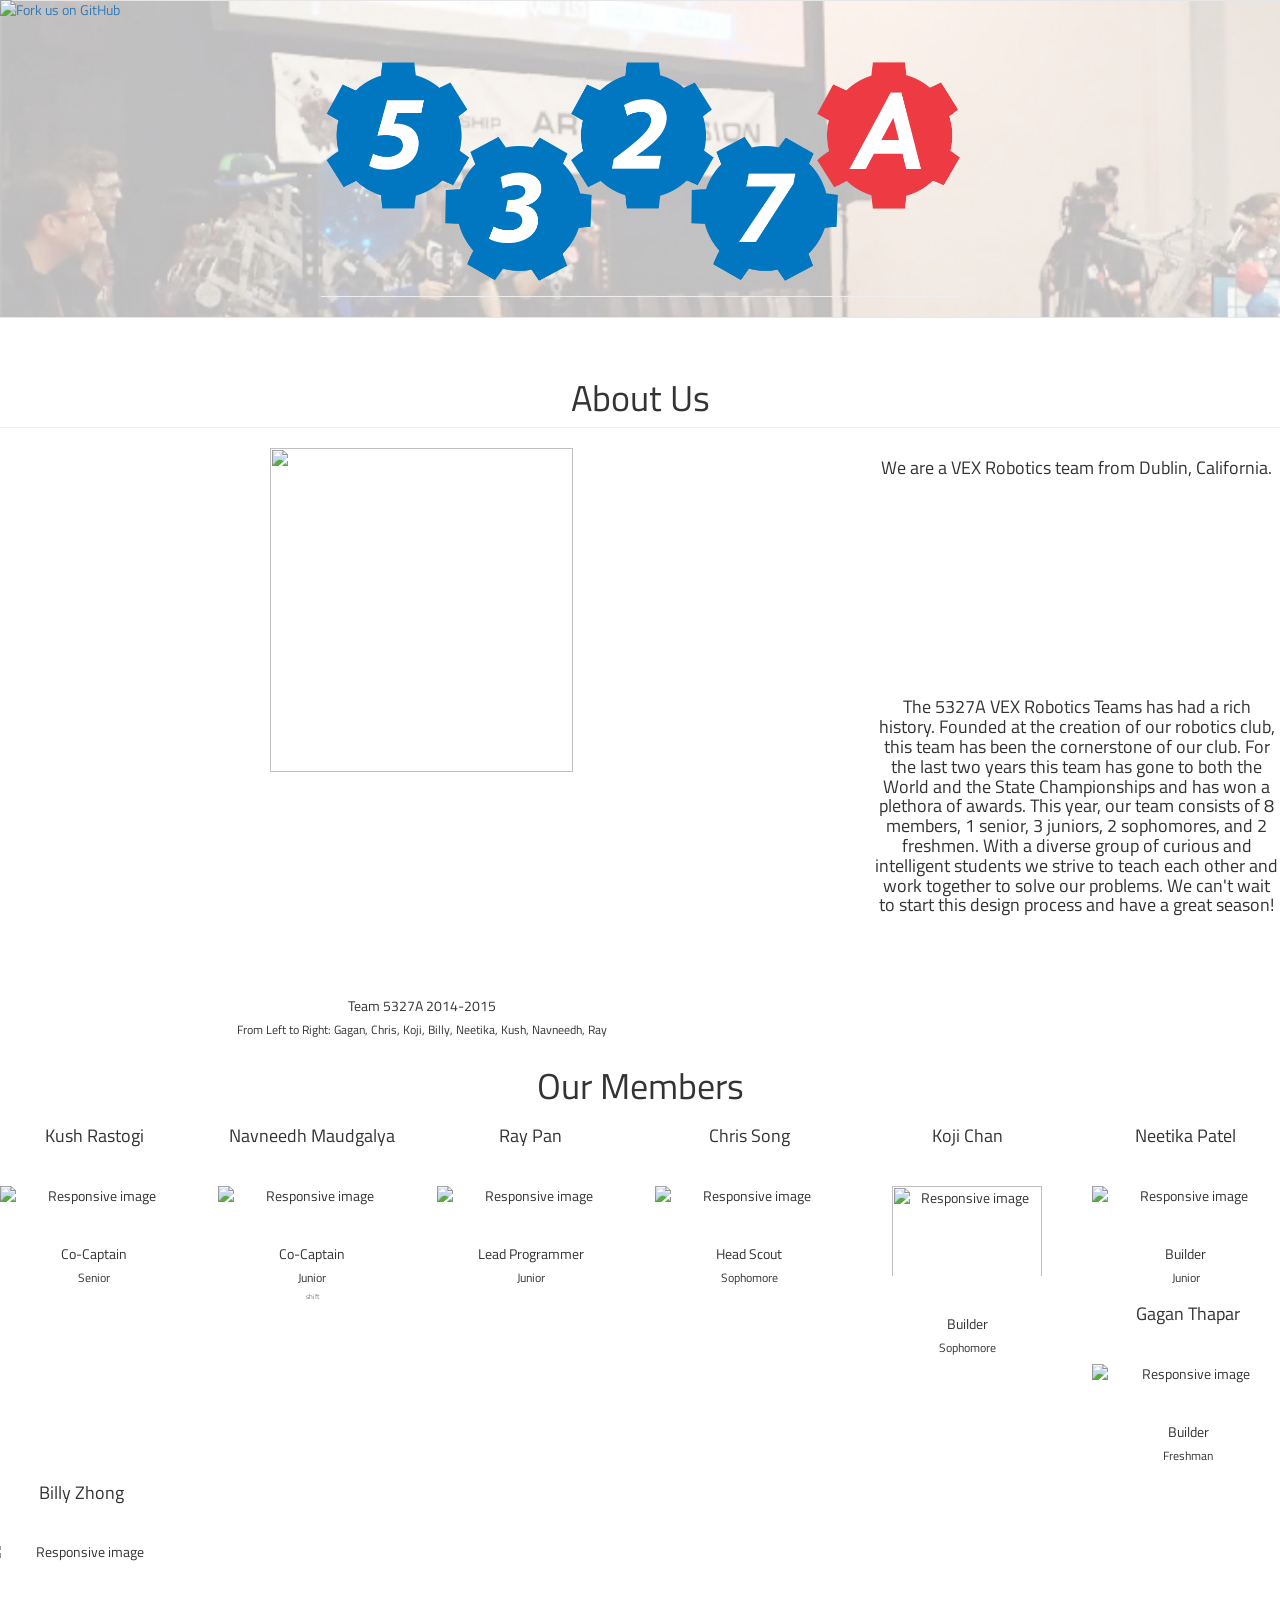
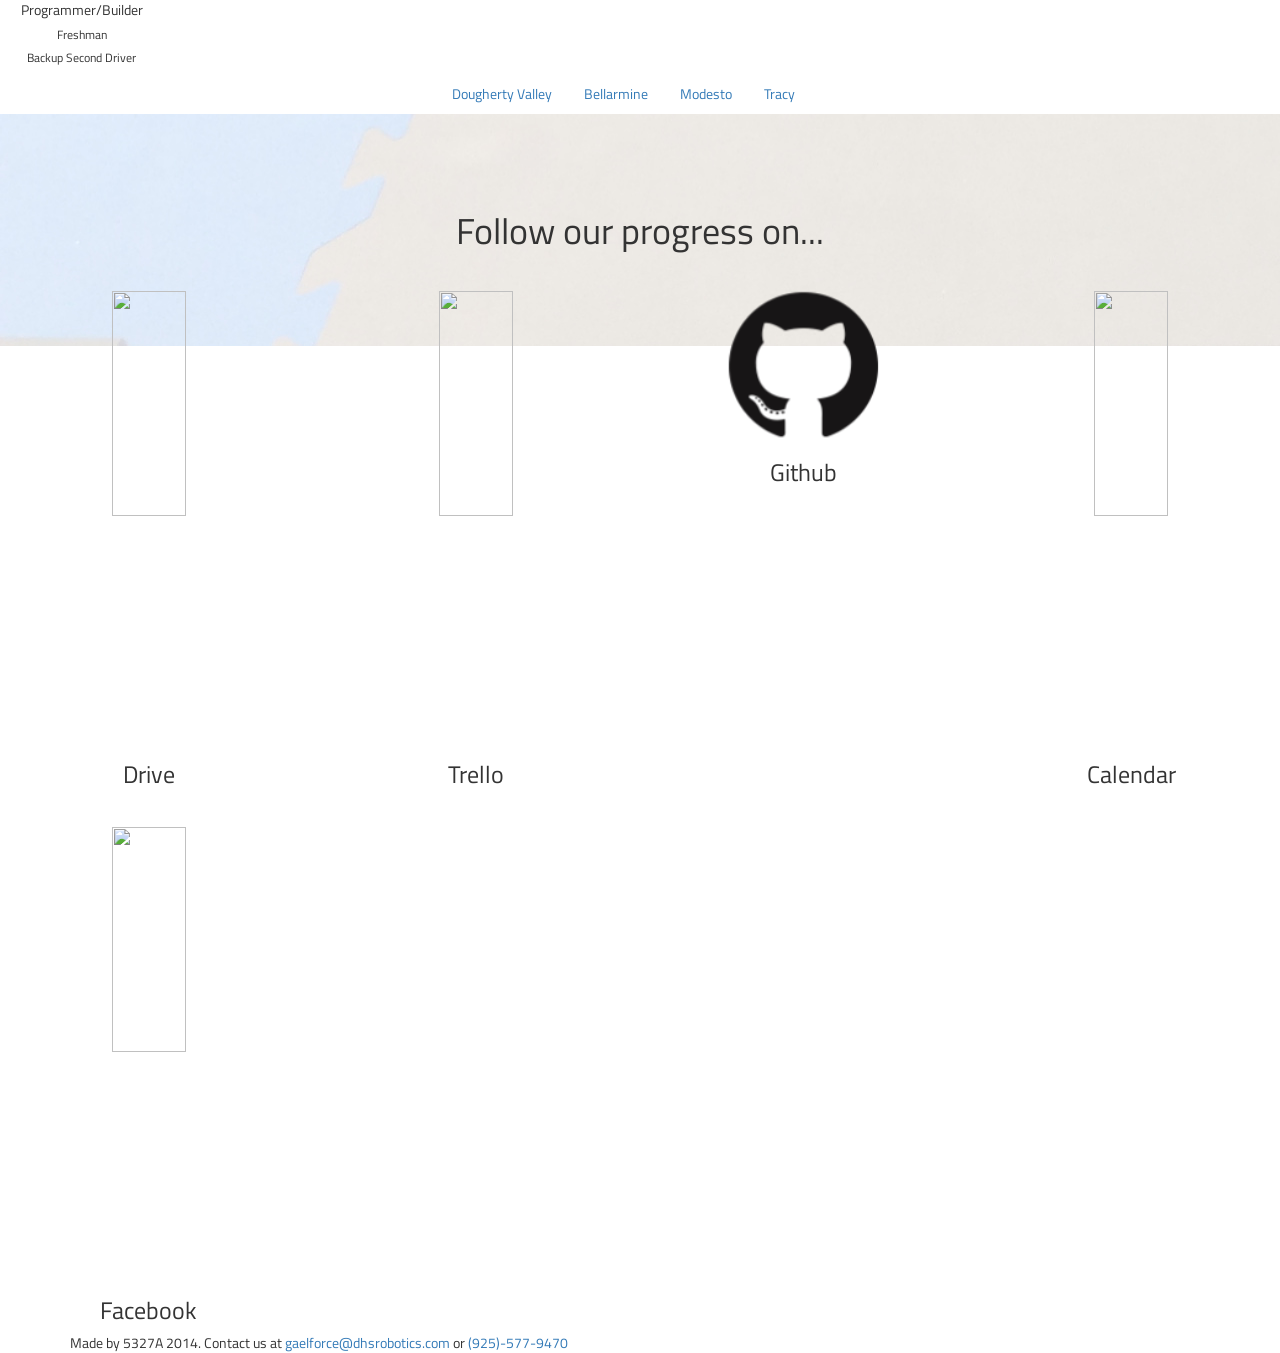
==== index.html @ e6330ae2 "Website for 5327A" ====
<html ng-app='tournamentApp'>
<head>
  <base href="/">
  <script src="https://cdnjs.cloudflare.com/ajax/libs/angular.js/1.3.13/angular.min.js"></script>
  <script src="https://cdnjs.cloudflare.com/ajax/libs/angular.js/1.3.13/angular-route.min.js"></script>
  <script src="app.js"></script>
  <link rel="stylesheet" href="animate.css">
  <meta name="viewport" content="width=device-width, initial-scale=1.0">
  <style>
  .preload * {
  -webkit-transition: none !important;
  -moz-transition: none !important;
  -ms-transition: none !important;
  -o-transition: none !important;
  }
  </style>
  <Title>5327A-Home</title>
  <link rel="shortcut icon" href="favicon.ico" />
  <link href="//maxcdn.bootstrapcdn.com/bootstrap/3.2.0/css/bootstrap.min.css" rel="stylesheet">
  <link href='http://fonts.googleapis.com/css?family=Titillium+Web' rel='stylesheet' type='text/css'>
</head>

<body class="preload " style="font-family: 'Titillium Web', sans-serif;background-color:#ffffff;border-color:#ffffff">
  <div>
    <nav id="jgau0" class="navbar navbar-default row" role="navigation" style="padding:0;background-attachment:fixed;background-repeat:no-repeat;background-image: url('worlds2014.jpg'); background-size:100%"nav class="navbar navbar-default row" role="navigation" style="padding:0;background-attachment:fixed;background-repeat:no-repeat;background-image: url('worlds2014.jpg'); background-size:100%">
      <div class="container-fluid col-lg-12 col-md-12 col-sm-12">
      <!-- Brand and toggle get grouped for better mobile display -->
        <center>
          <img id="wd0" width="50%" class=" page-header animated fadeInDown visible-lg visible-md shadowed" src="5327A.png" style="-webkit-animation-duration: 2s;-webkit-animation-delay:;-webkit-animation-iteration-count: 1;padding-top:15px">
          <img id="wd1" width="50%" class=" page-header animated fadeInDown visible-sm shadowed" src="5327A.png" style="-webkit-animation-duration: 2s;-webkit-animation-delay:;-webkit-animation-iteration-count: 1;">
          <img id="wd2" width="95%" class=" page-header animated fadeInDown visible-xs shadowed" src="5327A.png" style="padding-top:5px;-webkit-animation-duration: 2s;-webkit-animation-delay: ;-webkit-animation-iteration-count: 1;">
        </center>
      </div>
      <!-- Collect the nav links, forms, and other content for toggling -->

    </nav>
  </div>
    <div class="row">
	<a href="https://github.com/5327A"><img style="position: absolute; top: 0; left: 0; border: 0;" src="https://camo.githubusercontent.com/82b228a3648bf44fc1163ef44c62fcc60081495e/68747470733a2f2f73332e616d617a6f6e6177732e636f6d2f6769746875622f726962626f6e732f666f726b6d655f6c6566745f7265645f6161303030302e706e67" alt="Fork us on GitHub" data-canonical-src="https://s3.amazonaws.com/github/ribbons/forkme_left_red_aa0000.png"></a>
     <center> 
	  <h1 class="page-header">About Us</h1>
    </center>
    <div class="col-md-8 col-lg-8">
      <center>
      <img id="wd3" style="width:60%" src="assets/IMG_0251.JPG">
	  <h5 class="col-md-12">Team 5327A 2014-2015</h5>
	  <h6>From Left to Right: Gagan, Chris, Koji, Billy, Neetika, Kush, Navneedh, Ray</h6>
    </center>
    </div>
    <div class="col-md-4 col-lg-4" style="padding-left:15px">
      <center>
        <h4> We are a VEX Robotics team from Dublin, California. </h4>
      <script type="text/javascript" src="http://maps.google.com/maps/api/js?sensor=false"></script><div style="overflow:hidden;height:200px;width:200px;"><div id="gmap_canvas" style="height:300;width:300px;"></div><style>#gmap_canvas img{max-width:none!important;background:none!important}</style><a class="google-map-code" href="http://www.map-embed.com" id="get-map--webkit">map-embed.com</a></div><script type="text/javascript"> function init_map(){var myOptions = {zoom:10,center:new google.maps.LatLng(37.720565,-121.92403000000002),mapTypeId: google.maps.MapTypeId.ROADMAP};map = new google.maps.Map(document.getElementById("gmap_canvas"), myOptions);marker = new google.maps.Marker({map: map,position: new google.maps.LatLng(37.720565, -121.92403000000002)});infowindow = new google.maps.InfoWindow({content:"<b>5327A GaelForce</b><br/>8151 Village Parkway<br/>94568 Dublin" });google.maps.event.addListener(marker, "click", function(){infowindow.open(map,marker);});}google.maps.event.addDomListener(window, 'load', init_map);</script>
      <h4>The 5327A VEX Robotics Teams has had a rich history. Founded at the creation of our robotics club, this team has been the cornerstone of our club. For the last two years this team has gone to both the World and the State Championships and has won a plethora of awards. This year, our team consists of 8 members, 1 senior, 3 juniors, 2 sophomores, and 2 freshmen. With a diverse group of curious and intelligent students we strive to teach each other and work together to solve our problems. We can't wait to start this design process and have a great season!</h4>
    </center>
    </div>
  </div>
  <div id="jgau1" class="row" style="background-attachment:fixed;background-image: url('congruent_pentagon.png')">
    <center>
    <h1>Our Members</h1>
      <div class="col-md-2">
        <center>
        <h4>Kush Rastogi</h4>
        <img id="wd4"  style="padding-top:30px;padding-bottom:30px" src="assets/IMG_0276.JPG" class="img-responsive" alt="Responsive image">
        <h5>Co-Captain</h5>
        <h6>Senior</h6>
        </center>
      </div>
      <div class="col-md-2">
       <center>
        <h4>Navneedh Maudgalya</h4>
         <img id="wd5" style="padding-top:30px;padding-bottom:30px"src="assets/IMG_0261.JPG" class="img-responsive" alt="Responsive image">
          <h5>Co-Captain</h5>
         <h6>Junior</h6>
		 <h6 onclick="document.getElementById('wd5').src='http://cdn1.blog.powerblocktv.com/wp-content/uploads/2012/07/how-to-drive-a-stick-shift.jpg'"><small><small>shift</small></small></h6>
       </center>
     </div>
      <div class="col-md-2">
         <center>
         <h4>Ray Pan</h4>
         <img id="wd6" style="padding-top:30px;padding-bottom:30px"src="assets/IMG_0245.JPG" class="img-responsive" alt="Responsive image">
         <h5>Lead Programmer</h5>
         <h6>Junior</h6>
        </center>
     </div>
    <div class="col-md-2">
      <center>
        <h4>Chris Song</h4>
       <img id="wd7" style="padding-top:30px;padding-bottom:30px"src="assets/IMG_0277.JPG" class="img-responsive" alt="Responsive image">
       <h5>Head Scout<h5>
        <h6>Sophomore</h6>
      </center>
    </div>
        <div class="col-md-2">
      <center>
        <h4>Koji Chan</h4>
       <img id="wd8" style="padding-top:30px;padding-bottom:30px;width:150"src="assets/IMG_0205.JPG" class="img-responsive" alt="Responsive image">
       <h5>Builder<h5>
       <h6>Sophomore</h6>
       </center>
    </div>
    <div class="col-md-2">
      <center>
        <h4>Neetika Patel</h4>
       <img id="wd9" style="padding-top:30px;padding-bottom:30px"src="assets/IMG_0253.JPG" class="img-responsive" alt="Responsive image">
        <h5>Builder<h5>
       <h6>Junior</h6>
       </center>
    </div>
  <div class="row">
       <div class="col-md-2">
      <center>
        <h4>Gagan Thapar</h4>
       <img id="wd10" style="padding-top:30px;padding-bottom:30px"src="assets/IMG_0246.JPG" class="img-responsive" alt="Responsive image">
        <h5>Builder<h5>
       <h6>Freshman</h6>
       </center>
    </div>
    <div class="col-md-2">
      <center>
        <h4>Billy Zhong</h4>
       <img id="wd11" style="padding-top:30px;padding-bottom:30px"src="assets/IMG_0264.JPG" class="img-responsive" alt="Responsive image">
        <h5>Programmer/Builder<h5>
       <h6>Freshman</h6>
	   <small><h6>Backup Second Driver</h6></small>
       </center>
    </div>
  </div>
</div>
<div class="row">
  <div ng-view></div>
  <div class="col-md-4 col-md-offset-4">
    <ul class="nav nav-pills">
        <li><a href="/#/Dougherty Valley">Dougherty Valley</a></li>
        <li><a href="/#/Bellarmine">Bellarmine</a></li>
        <li><a href="/#/Modesto">Modesto</a></li>
        <li><a href="/#/Tracy">Tracy</a></li>
    </ul>
  </div>
</div>
  <div id="jgau4" class="row" style="padding-top:6%;background-attachment:fixed;background-repeat:no-repeat;background-image: url('2013state.JPG')">
    <center>
      <h1 class="hidden-xs">Follow our progress on...</h1>
      <h2 class="visible-xs">Follow our progress on...</h2>
    <div class="col-md-3 col-sm-3" style="padding-top:30px">
      <a href="https://drive.google.com/folderview?id=0B-mP4L0fw3mCcE9OMTkxb3Vsalk&usp=sharing" target="_blank">
        <img id="wd12" width="50%" class="animated fadeIn  visible-lg visible-md visible-xs shadowed" src="http://upload.wikimedia.org/wikipedia/commons/7/75/Google_Drive_Logo.svg" style="-webkit-animation-duration: 3s;-webkit-animation-delay: 1.7s;-webkit-animation-iteration-count: 1;">
        <img id="wd13" width="40%" class="animated fadeIn hidden-lg hidden-md hidden-xs  shadowed" src="http://upload.wikimedia.org/wikipedia/commons/7/75/Google_Drive_Logo.svg" style="-webkit-animation-duration: 3s;-webkit-animation-delay: 1.7s;-webkit-animation-iteration-count: 1;">
      </a>
      <h3 class="animated fadeInDown" style="-webkit-animation-duration: 1s;-webkit-animation-delay:1.3s;-webkit-animation-iteration-count: 1;">Drive</h3>
    </div>
    <div class="col-md-3 col-sm-3" style="padding-top:30px">
      <a href="https://trello.com/b/XSf8LdYg/5327a-2014-2015" target="_blank">
        <img id="wd14" width="50%" class="animated fadeIn  visible-lg visible-md visible-xs  shadowed" src="https://www.drupal.org/files/project-images/trello-icon.png" style="-webkit-animation-duration: 3s;-webkit-animation-delay: 1.9s;-webkit-animation-iteration-count: 1;">
        <img id="wd15" width="40%" class="animated fadeIn hidden-lg hidden-md hidden-xs  shadowed" src="https://www.drupal.org/files/project-images/trello-icon.png" style="-webkit-animation-duration: 3s;-webkit-animation-delay: 1.9s;-webkit-animation-iteration-count: 1;">
      </a>
      <h3 class="animated fadeInDown" style="-webkit-animation-duration: 1s;-webkit-animation-delay:1.5s;-webkit-animation-iteration-count: 1;">Trello</h3>
    </div>
    <div class="col-md-3 col-sm-3" style="padding-top:30px">
      <a href="https://github.com/5327A" target="_blank">
        <img id="wd16" width="50%" class="animated fadeIn hidden-xs hidden-sm shadowed" src="github.png" style="-webkit-animation-duration: 3s;-webkit-animation-delay: 2.1s;-webkit-animation-iteration-count: 1;">
        <img id="wd17" width="35%" class="animated fadeIn visible-xs  shadowed" src="github.png" style="-webkit-animation-duration: 3s;-webkit-animation-delay: 2.1s;-webkit-animation-iteration-count: 1;">
        <img id="wd18" width="40%" class="animated fadeIn visible-sm  shadowed" src="github.png" style="-webkit-animation-duration: 3s;-webkit-animation-delay: 2.1s;-webkit-animation-iteration-count: 1;">
      </a>
      <h3 class="animated fadeInDown" style="padding-top:-15px;-webkit-animation-duration: 1s;-webkit-animation-delay:1.7s;-webkit-animation-iteration-count: 1;">Github</h3>
    </div>
	<div class="col-md-3 col-sm-3" style="padding-top:30px">
      <a href="https://www.google.com/calendar/embed?src=5itjnftruqni0lim522pp95ajg%40group.calendar.google.com&ctz=America/Los_Angeles" target="_blank">
        <img id="wd19" width="50%" class="animated fadeIn  visible-lg visible-md visible-xs shadowed" src="http://point.edu/image/icons/1383005132_google_calendar.png" style="-webkit-animation-duration: 3s;-webkit-animation-delay: 1.7s;-webkit-animation-iteration-count: 1;">
        <img id="wd20" width="60%" class="animated fadeIn hidden-lg hidden-md hidden-xs  shadowed" src="http://point.edu/image/icons/1383005132_google_calendar.png" style="-webkit-animation-duration: 3s;-webkit-animation-delay: 1.7s;-webkit-animation-iteration-count: 1;">
      </a>
      <h3 class="animated fadeInDown" style="-webkit-animation-duration: 1s;-webkit-animation-delay:1.3s;-webkit-animation-iteration-count: 1;">Calendar</h3>
    </div>
        <div class="col-md-3 col-sm-3" style="padding-top:30px">
      <a href="https://facebook.com/5327A" target="_blank">
        <img id="wd21" width="50%" class="animated fadeIn  visible-lg visible-md visible-xs shadowed" src="https://www.facebook.com/images/fb_icon_325x325.png" style="-webkit-animation-duration: 3s;-webkit-animation-delay: 1.7s;-webkit-animation-iteration-count: 1;">
        <img id="wd22" width="50%" class="animated fadeIn hidden-lg hidden-md hidden-xs  shadowed" src="https://www.facebook.com/images/fb_icon_325x325.png" style="-webkit-animation-duration: 3s;-webkit-animation-delay: 1.7s;-webkit-animation-iteration-count: 1;">
      </a>
      <h3 class="animated fadeInDown" style="-webkit-animation-duration: 1s;-webkit-animation-delay:1.3s;-webkit-animation-iteration-count: 1;">Facebook</h3>
    </div>
    </center>
  </div>
        <div class="footer">
      <div class="container">
        Made by 5327A 2014. Contact us at <a href="mailto:gaelforce@dhsrobotics.com" target="_top">gaelforce@dhsrobotics.com</a> or <a href="tel:925-577-9470">(925)-577-9470</a>
      </div>
    </div>
  <script src="//ajax.googleapis.com/ajax/libs/jquery/1.11.1/jquery.min.js"></script>
  <script src="//maxcdn.bootstrapcdn.com/bootstrap/3.2.0/js/bootstrap.min.js"></script>
</body>
</html>
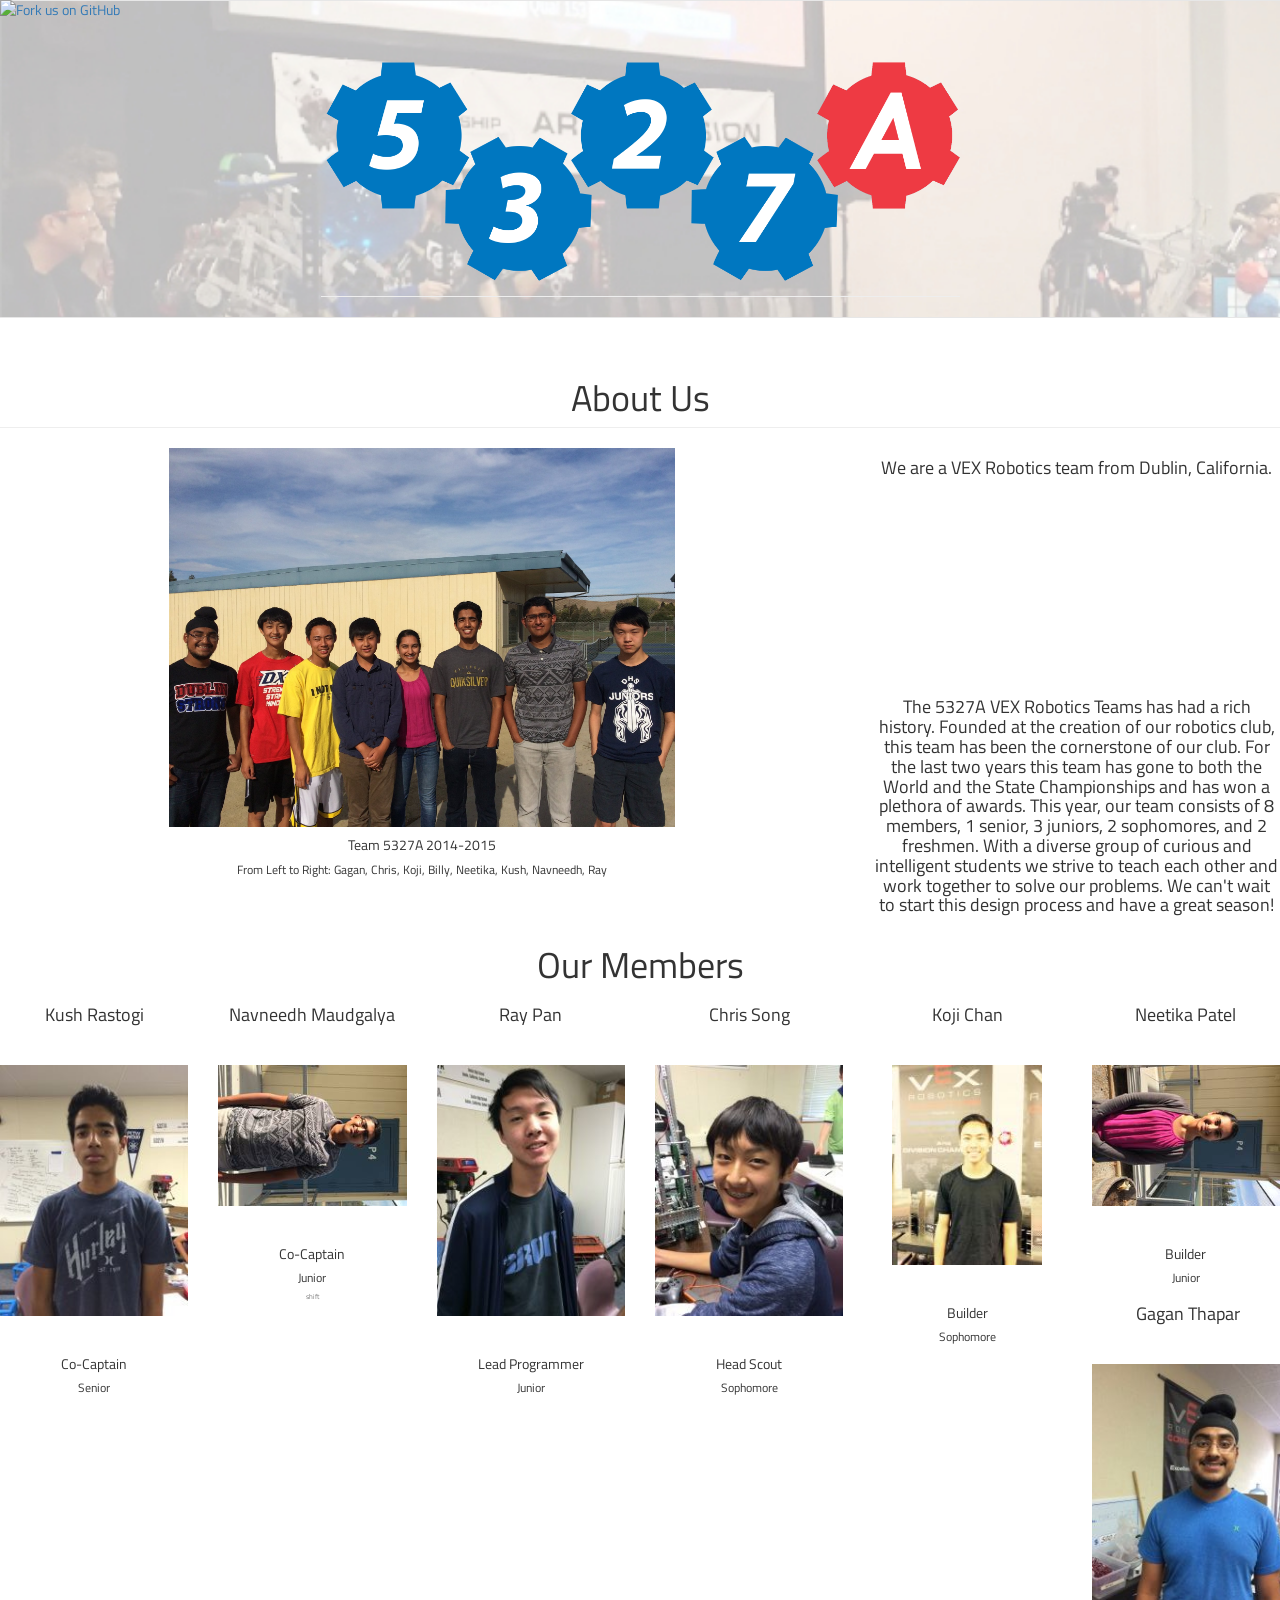
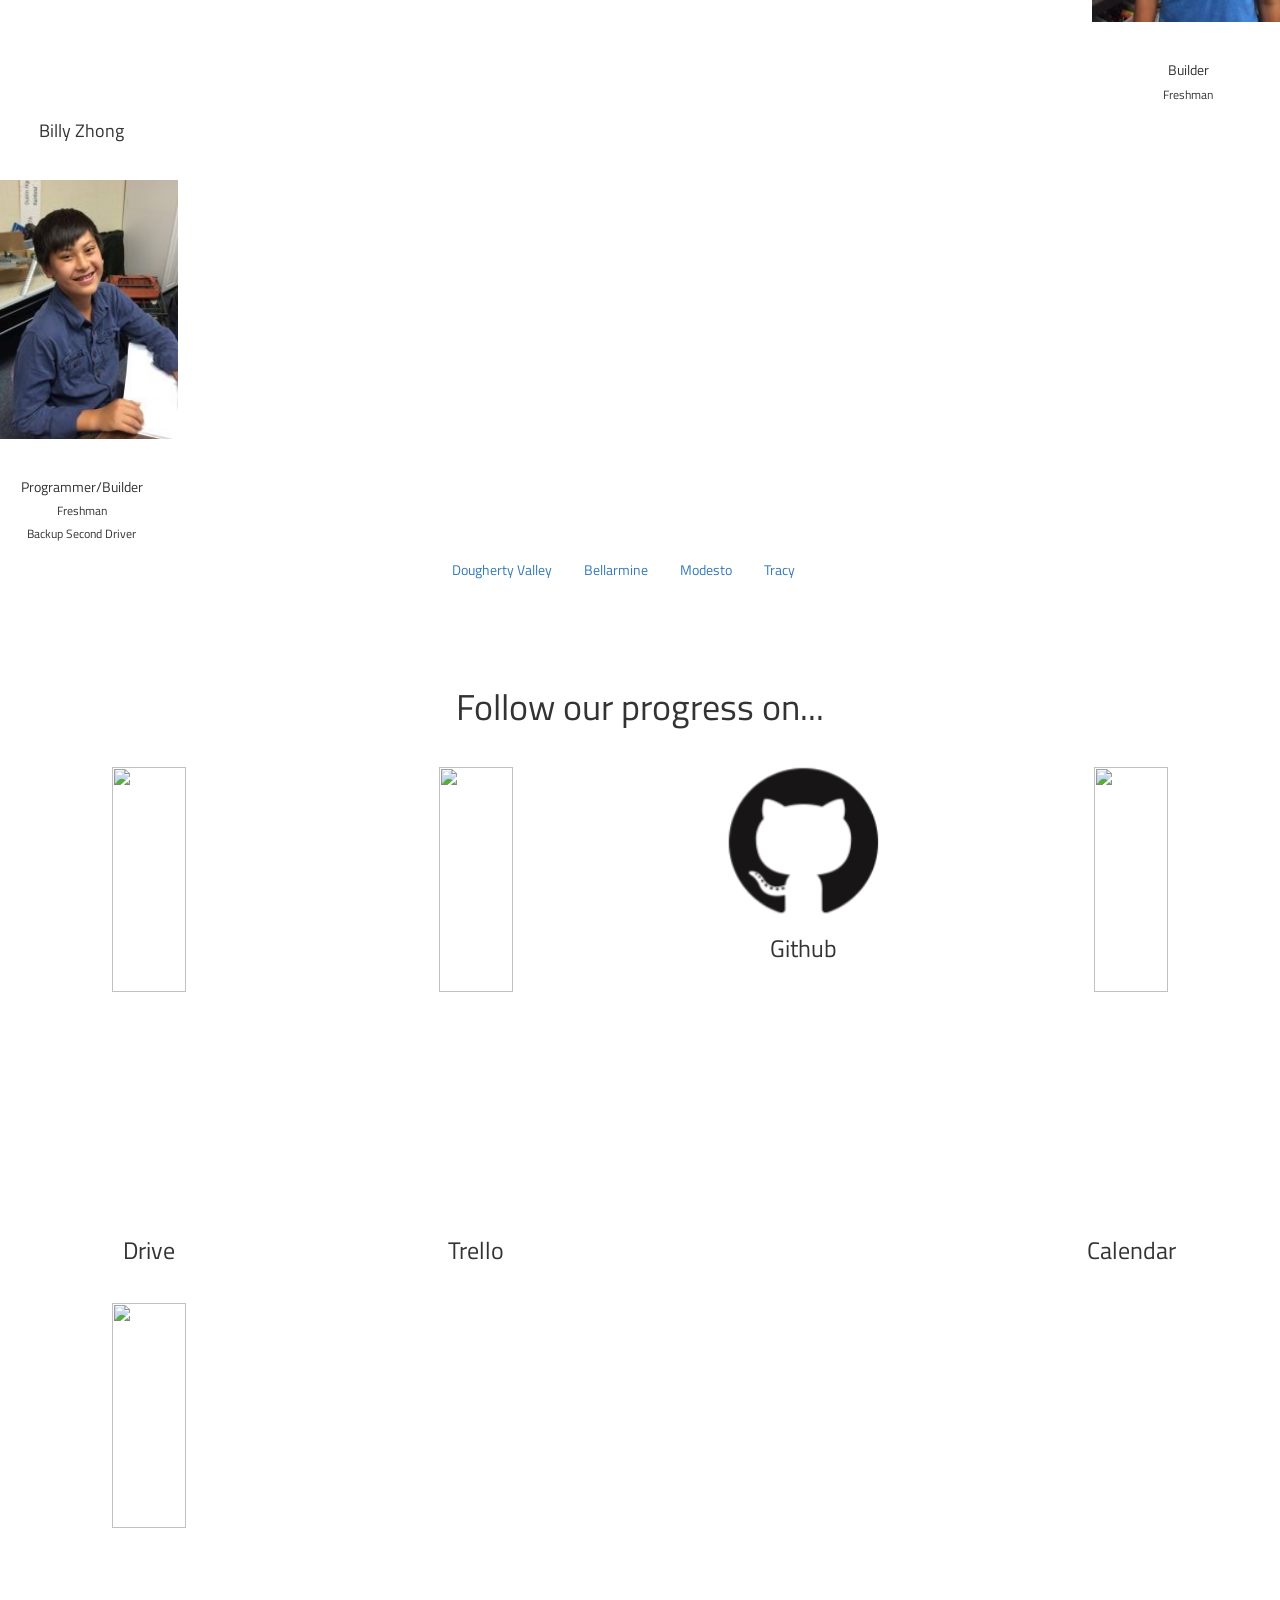
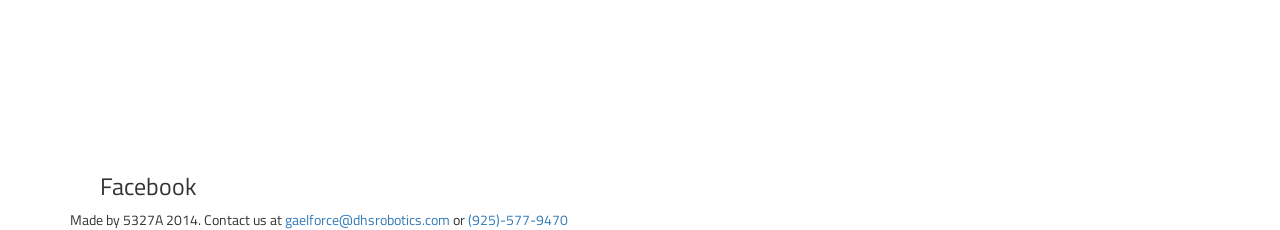
==== commit 6c2ee7c8: "Navneedh is at a 10 still" ====
--- a/index.html
+++ b/index.html
@@ -42,7 +42,7 @@
     </center>
     <div class="col-md-8 col-lg-8">
       <center>
-      <img id="wd3" style="width:60%" src="assets/IMG_0251.JPG">
+      <img id="wd3" style="width:60%" src="Assets/IMG_0251.jpg">
 	  <h5 class="col-md-12">Team 5327A 2014-2015</h5>
 	  <h6>From Left to Right: Gagan, Chris, Koji, Billy, Neetika, Kush, Navneedh, Ray</h6>
     </center>
@@ -61,7 +61,7 @@
       <div class="col-md-2">
         <center>
         <h4>Kush Rastogi</h4>
-        <img id="wd4"  style="padding-top:30px;padding-bottom:30px" src="assets/IMG_0276.JPG" class="img-responsive" alt="Responsive image">
+        <img id="wd4"  style="padding-top:30px;padding-bottom:30px" src="Assets/IMG_0276.jpg" class="img-responsive" alt="Responsive image">
         <h5>Co-Captain</h5>
         <h6>Senior</h6>
         </center>
@@ -69,7 +69,7 @@
       <div class="col-md-2">
        <center>
         <h4>Navneedh Maudgalya</h4>
-         <img id="wd5" style="padding-top:30px;padding-bottom:30px"src="assets/IMG_0261.JPG" class="img-responsive" alt="Responsive image">
+         <img id="wd5" style="padding-top:30px;padding-bottom:30px"src="Assets/IMG_0261.jpg" class="img-responsive" alt="Responsive image">
           <h5>Co-Captain</h5>
          <h6>Junior</h6>
 		 <h6 onclick="document.getElementById('wd5').src='http://cdn1.blog.powerblocktv.com/wp-content/uploads/2012/07/how-to-drive-a-stick-shift.jpg'"><small><small>shift</small></small></h6>
@@ -78,7 +78,7 @@
       <div class="col-md-2">
          <center>
          <h4>Ray Pan</h4>
-         <img id="wd6" style="padding-top:30px;padding-bottom:30px"src="assets/IMG_0245.JPG" class="img-responsive" alt="Responsive image">
+         <img id="wd6" style="padding-top:30px;padding-bottom:30px"src="Assets/IMG_0245.jpg" class="img-responsive" alt="Responsive image">
          <h5>Lead Programmer</h5>
          <h6>Junior</h6>
         </center>
@@ -86,7 +86,7 @@
     <div class="col-md-2">
       <center>
         <h4>Chris Song</h4>
-       <img id="wd7" style="padding-top:30px;padding-bottom:30px"src="assets/IMG_0277.JPG" class="img-responsive" alt="Responsive image">
+       <img id="wd7" style="padding-top:30px;padding-bottom:30px"src="Assets/IMG_0277.jpg" class="img-responsive" alt="Responsive image">
        <h5>Head Scout<h5>
         <h6>Sophomore</h6>
       </center>
@@ -94,7 +94,7 @@
         <div class="col-md-2">
       <center>
         <h4>Koji Chan</h4>
-       <img id="wd8" style="padding-top:30px;padding-bottom:30px;width:150"src="assets/IMG_0205.JPG" class="img-responsive" alt="Responsive image">
+       <img id="wd8" style="padding-top:30px;padding-bottom:30px;width:150"src="Assets/IMG_0205.jpg" class="img-responsive" alt="Responsive image">
        <h5>Builder<h5>
        <h6>Sophomore</h6>
        </center>
@@ -102,7 +102,7 @@
     <div class="col-md-2">
       <center>
         <h4>Neetika Patel</h4>
-       <img id="wd9" style="padding-top:30px;padding-bottom:30px"src="assets/IMG_0253.JPG" class="img-responsive" alt="Responsive image">
+       <img id="wd9" style="padding-top:30px;padding-bottom:30px"src="Assets/IMG_0253.jpg" class="img-responsive" alt="Responsive image">
         <h5>Builder<h5>
        <h6>Junior</h6>
        </center>
@@ -111,7 +111,7 @@
        <div class="col-md-2">
       <center>
         <h4>Gagan Thapar</h4>
-       <img id="wd10" style="padding-top:30px;padding-bottom:30px"src="assets/IMG_0246.JPG" class="img-responsive" alt="Responsive image">
+       <img id="wd10" style="padding-top:30px;padding-bottom:30px"src="Assets/IMG_0246.jpg" class="img-responsive" alt="Responsive image">
         <h5>Builder<h5>
        <h6>Freshman</h6>
        </center>
@@ -119,7 +119,7 @@
     <div class="col-md-2">
       <center>
         <h4>Billy Zhong</h4>
-       <img id="wd11" style="padding-top:30px;padding-bottom:30px"src="assets/IMG_0264.JPG" class="img-responsive" alt="Responsive image">
+       <img id="wd11" style="padding-top:30px;padding-bottom:30px"src="Assets/IMG_0264.jpg" class="img-responsive" alt="Responsive image">
         <h5>Programmer/Builder<h5>
        <h6>Freshman</h6>
 	   <small><h6>Backup Second Driver</h6></small>
@@ -138,7 +138,7 @@
     </ul>
   </div>
 </div>
-  <div id="jgau4" class="row" style="padding-top:6%;background-attachment:fixed;background-repeat:no-repeat;background-image: url('2013state.JPG')">
+  <div id="jgau4" class="row" style="padding-top:6%;background-attachment:fixed;background-repeat:no-repeat;background-image: url('2013state.jpg')">
     <center>
       <h1 class="hidden-xs">Follow our progress on...</h1>
       <h2 class="visible-xs">Follow our progress on...</h2>
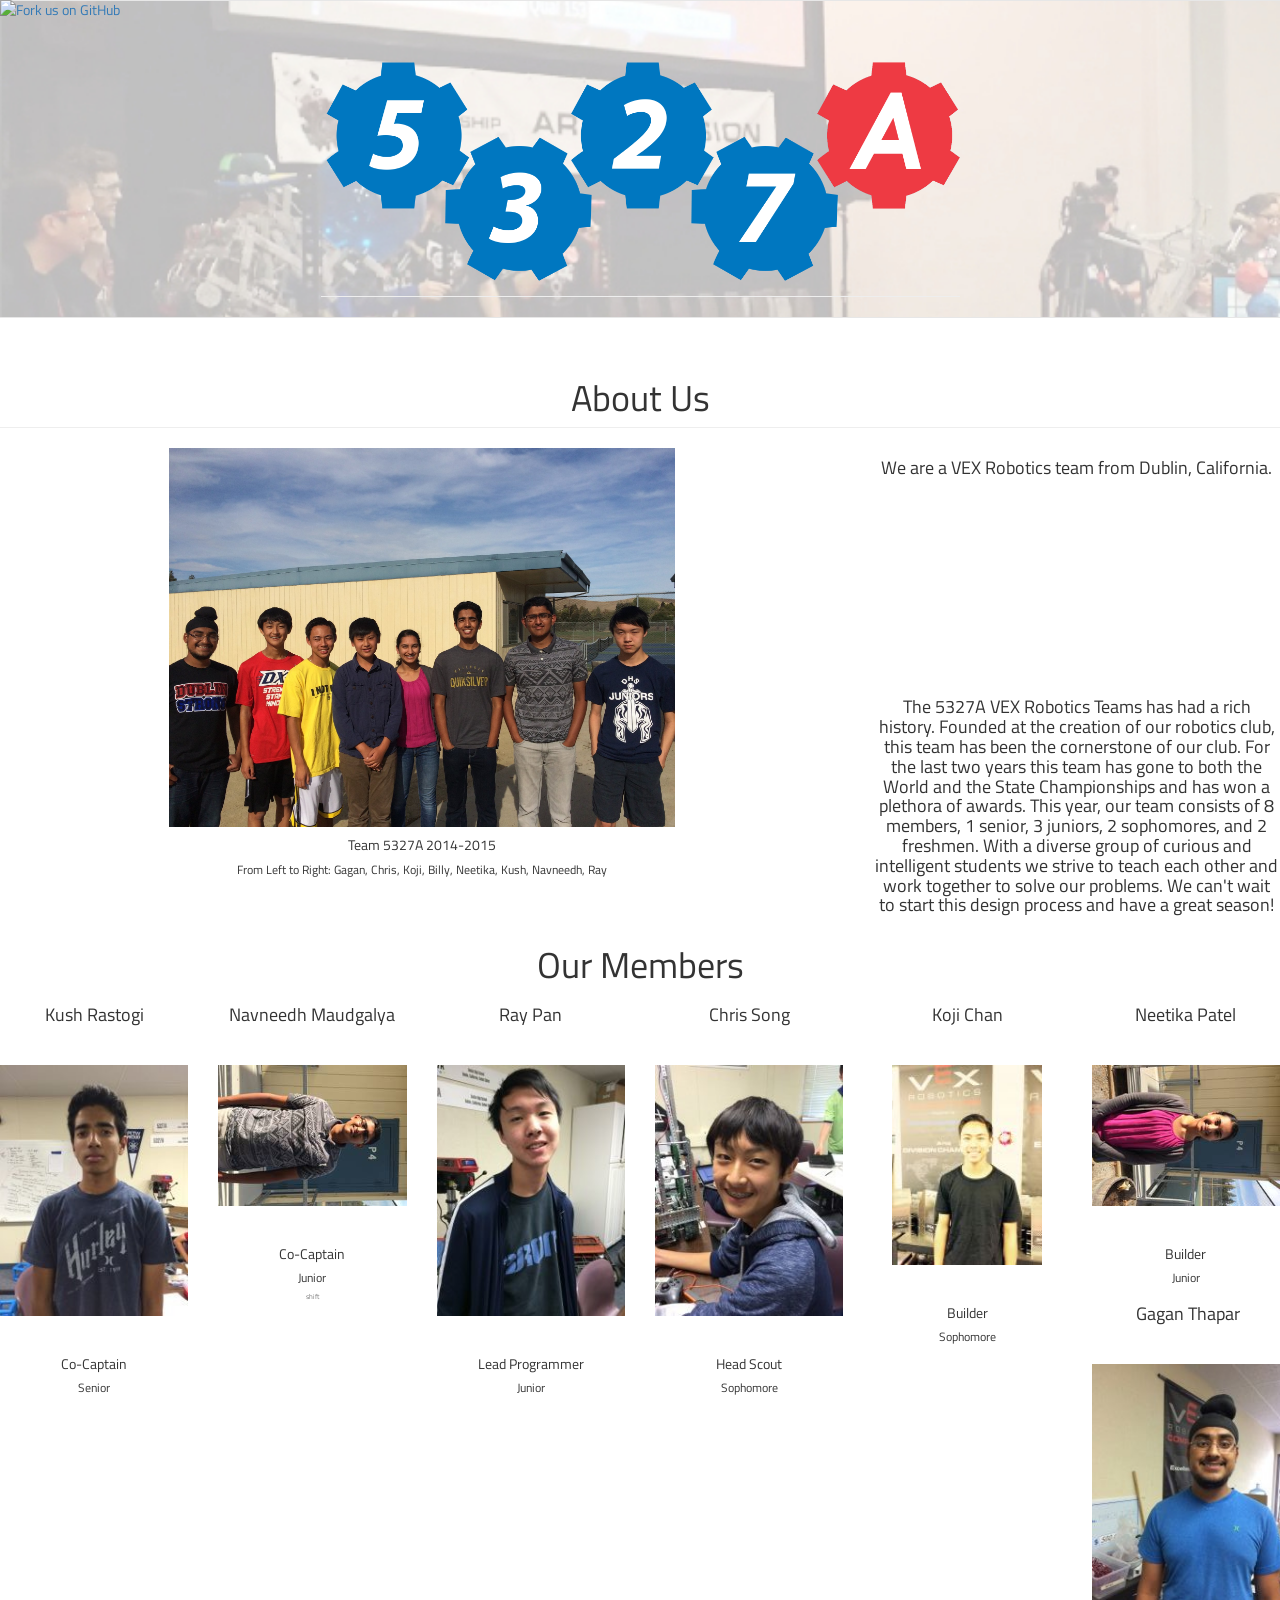
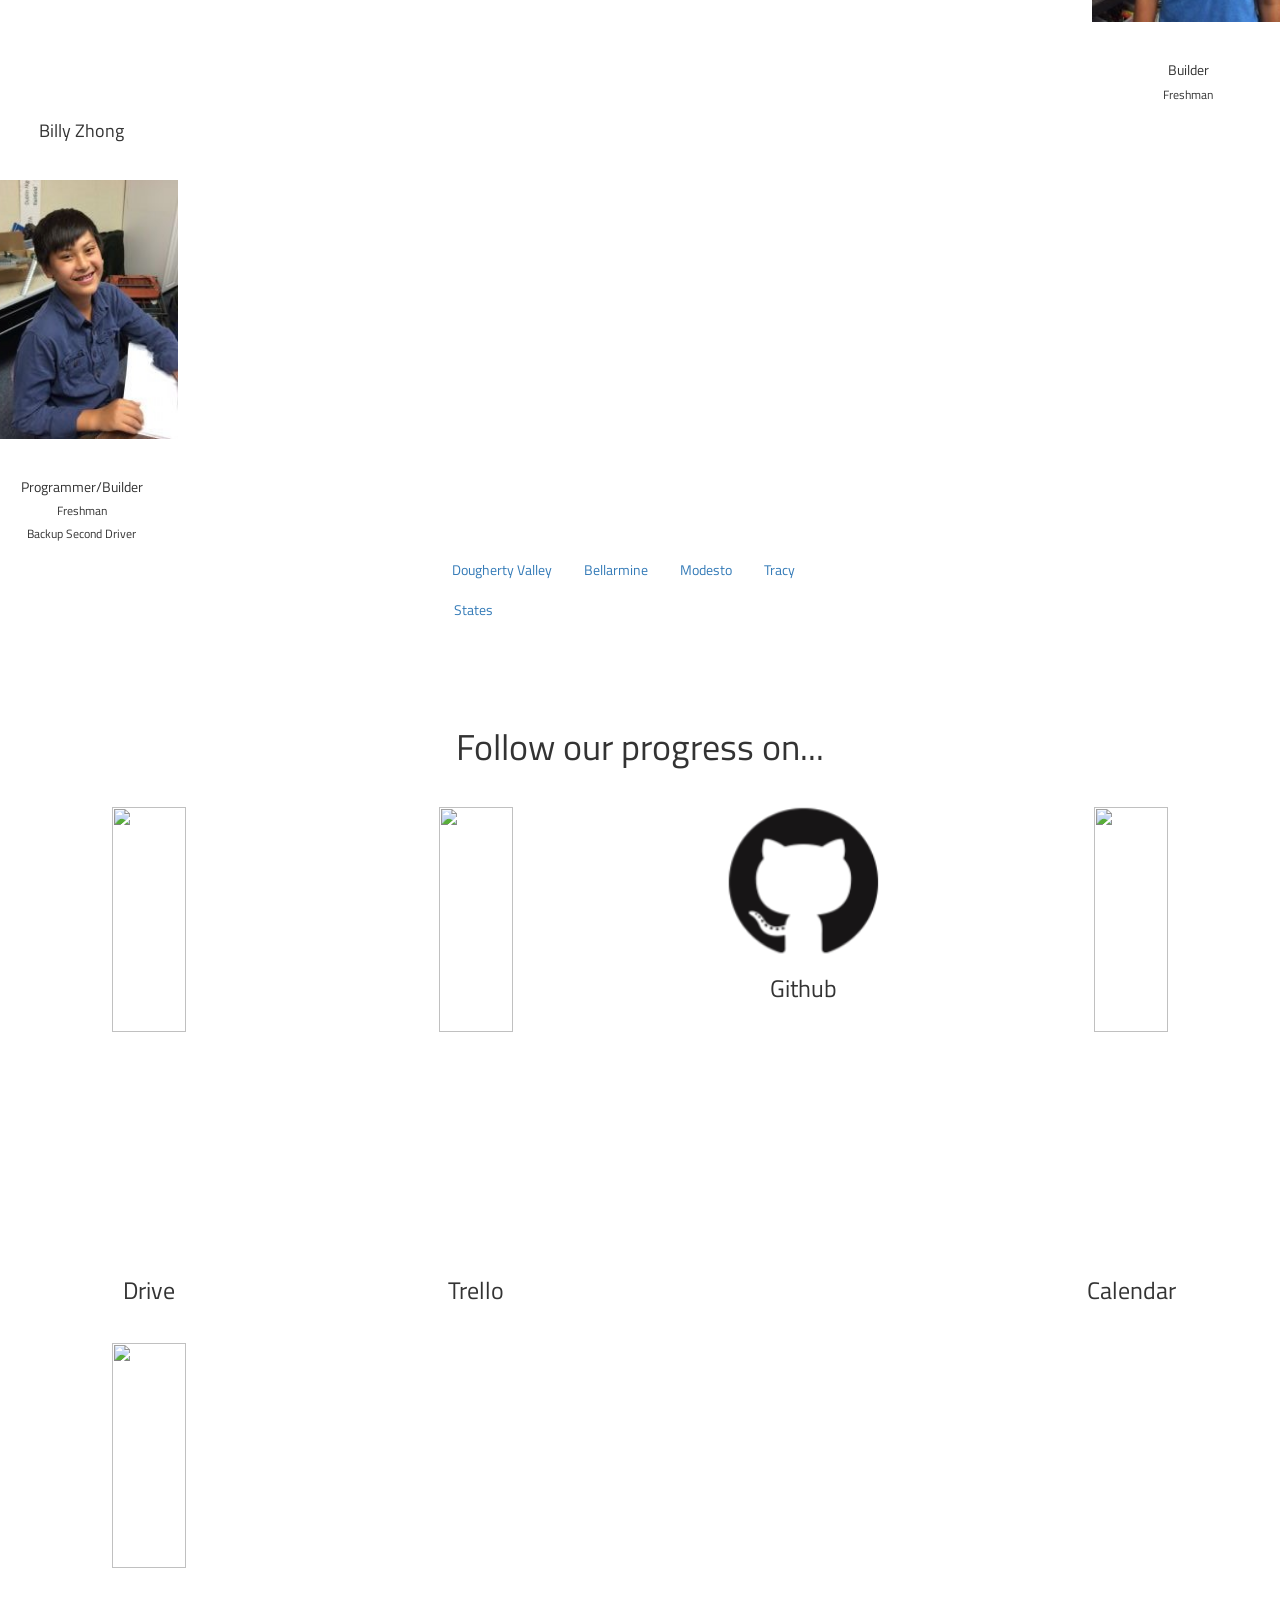
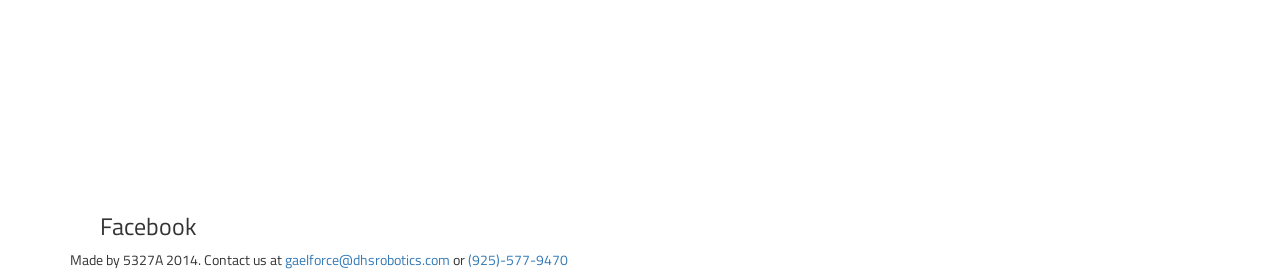
==== commit 1ec5af26: ":horse: Kentucky :horse:" ====
--- a/index.html
+++ b/index.html
@@ -135,10 +135,11 @@
         <li><a href="/#/Bellarmine">Bellarmine</a></li>
         <li><a href="/#/Modesto">Modesto</a></li>
         <li><a href="/#/Tracy">Tracy</a></li>
+        <li><a href="/#/States">States</a></li>
     </ul>
   </div>
 </div>
-  <div id="jgau4" class="row" style="padding-top:6%;background-attachment:fixed;background-repeat:no-repeat;background-image: url('2013state.jpg')">
+  <div id="jgau4" class="row" style="padding-top:6%;background-attachment:fixed;background-repeat:no-repeat;background-image: url('2013state.JPG')">
     <center>
       <h1 class="hidden-xs">Follow our progress on...</h1>
       <h2 class="visible-xs">Follow our progress on...</h2>
